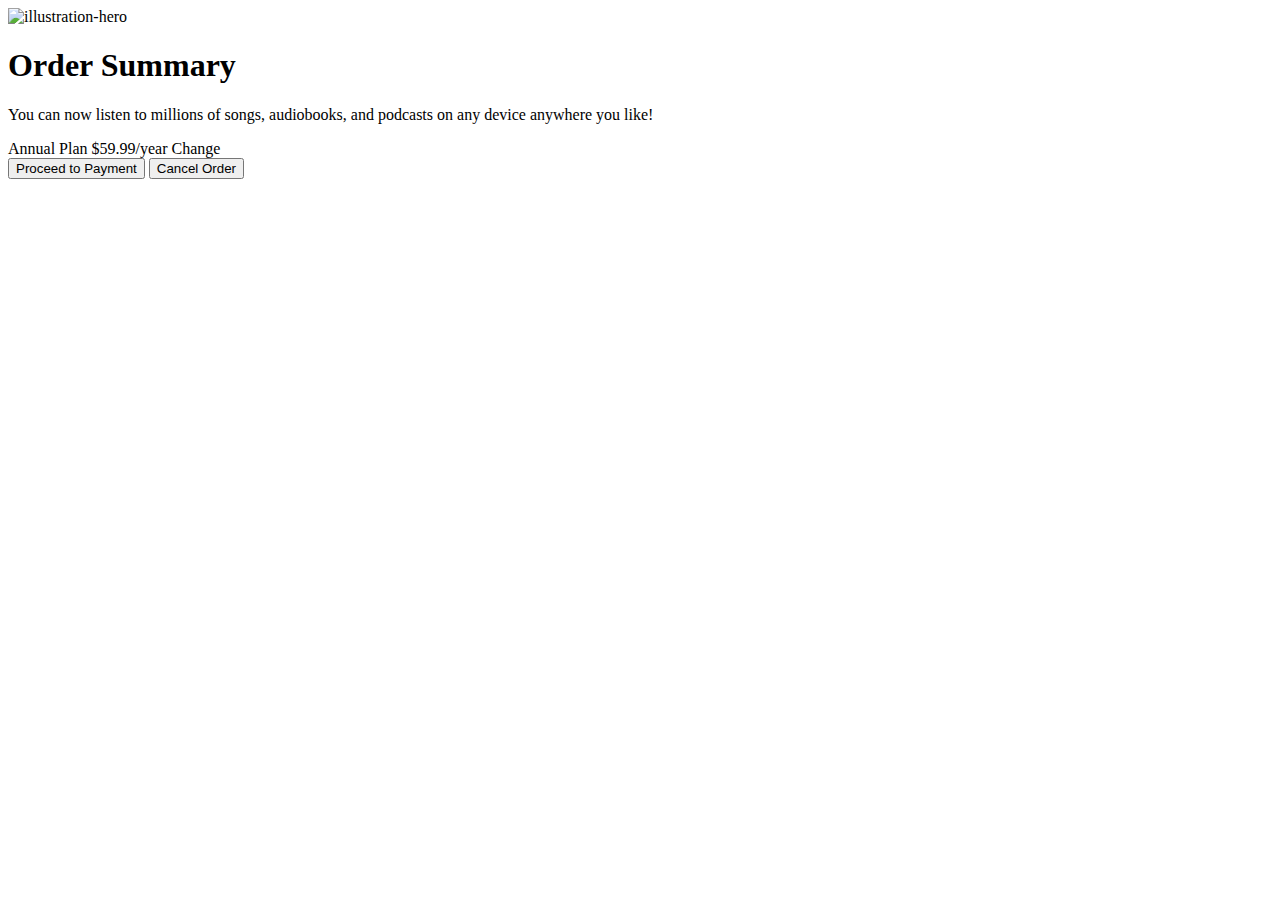
==== order-summary-component/index.html @ 284b38d2 "add html structure" ====
<!DOCTYPE html>
<html lang="en">
  <head>
    <meta charset="UTF-8" />
    <meta name="viewport" content="width=device-width, initial-scale=1.0" />
    <!-- displays site properly based on user's device -->

    <link
      rel="icon"
      type="image/png"
      sizes="32x32"
      href="./images/favicon-32x32.png"
    />

    <title>Frontend Mentor | Order summary card</title>

    <!-- Feel free to remove these styles or customise in your own stylesheet 👍 -->
    <style>
      .attribution {
        font-size: 11px;
        text-align: center;
      }
      .attribution a {
        color: hsl(228, 45%, 44%);
      }
    </style>
  </head>
  <body>
    <main class="container">
      <img src="images/illustration-hero.svg" alt="illustration-hero" />
      <h1>Order Summary</h1>

      <p>
        You can now listen to millions of songs, audiobooks, and podcasts on any
        device anywhere you like!
      </p>
      <div class="plan">Annual Plan $59.99/year Change</div>

      <button>Proceed to Payment</button>
      <button>Cancel Order</button>
    </main>
  </body>
</html>
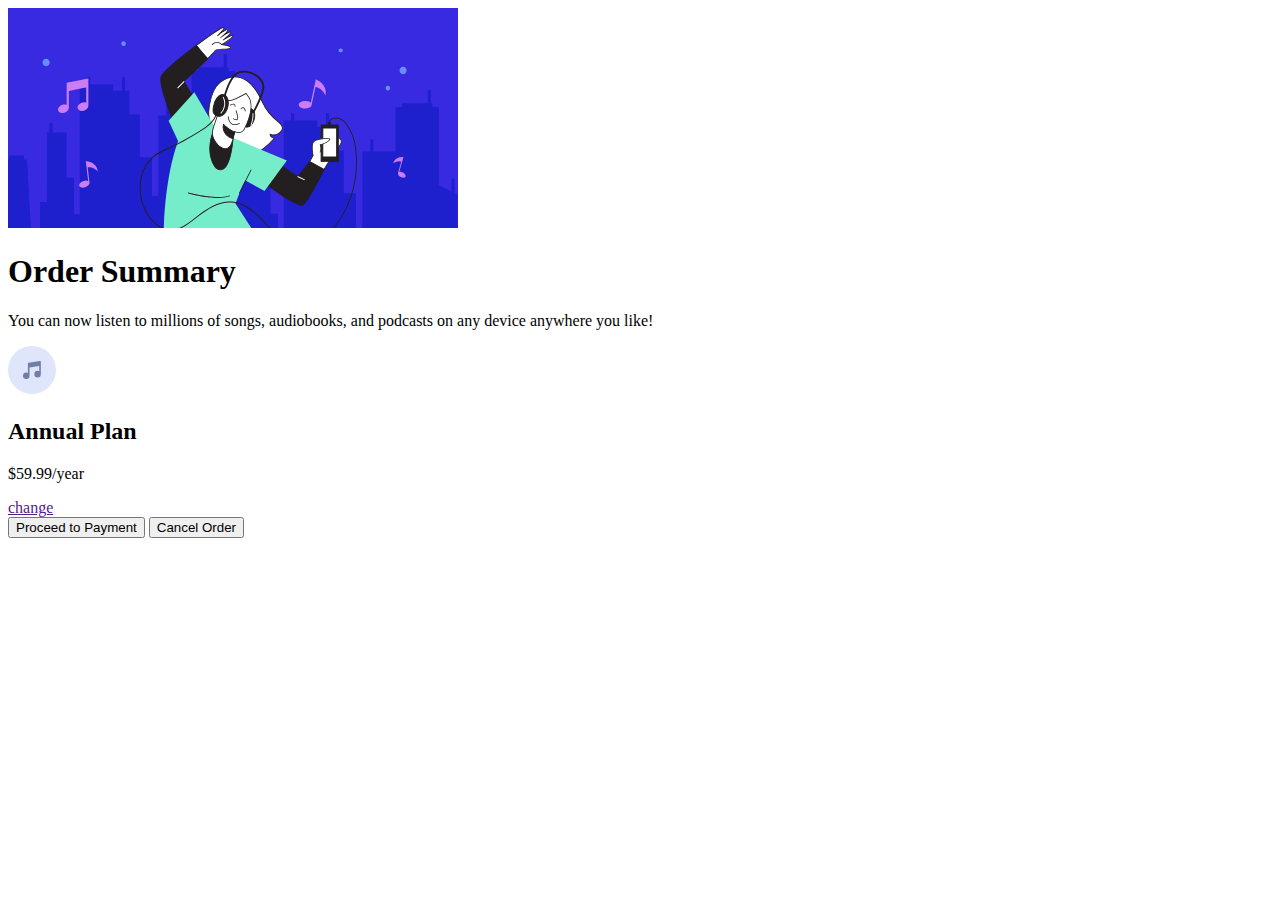
==== commit 5e20758a: "add order summary component challenge" ====
--- a/order-summary-component/index.html
+++ b/order-summary-component/index.html
@@ -13,31 +13,40 @@
     />
 
     <title>Frontend Mentor | Order summary card</title>
+    <link rel="stylesheet" href="styles.css" />
 
-    <!-- Feel free to remove these styles or customise in your own stylesheet 👍 -->
-    <style>
-      .attribution {
-        font-size: 11px;
-        text-align: center;
-      }
-      .attribution a {
-        color: hsl(228, 45%, 44%);
-      }
-    </style>
+    <link
+      rel="stylesheet"
+      href="https://fonts.google.com/specimen/Red+Hat+Display"
+    />
   </head>
   <body>
     <main class="container">
       <img src="images/illustration-hero.svg" alt="illustration-hero" />
-      <h1>Order Summary</h1>
+      <div class="text">
+        <h1>Order Summary</h1>
 
-      <p>
-        You can now listen to millions of songs, audiobooks, and podcasts on any
-        device anywhere you like!
-      </p>
-      <div class="plan">Annual Plan $59.99/year Change</div>
-
-      <button>Proceed to Payment</button>
-      <button>Cancel Order</button>
+        <p>
+          You can now listen to millions of songs, audiobooks, and podcasts on
+          any device anywhere you like!
+        </p>
+      </div>
+      <div class="plan">
+        <div>
+          <img src="images/icon-music.svg" alt="" />
+        </div>
+        <div class="text-container">
+          <h2>Annual Plan</h2>
+          <p>$59.99/year</p>
+        </div>
+        <div>
+          <a href="">change</a>
+        </div>
+      </div>
+      <div class="payment">
+        <button class="proceed">Proceed to Payment</button>
+        <button class="cancel">Cancel Order</button>
+      </div>
     </main>
   </body>
 </html>
